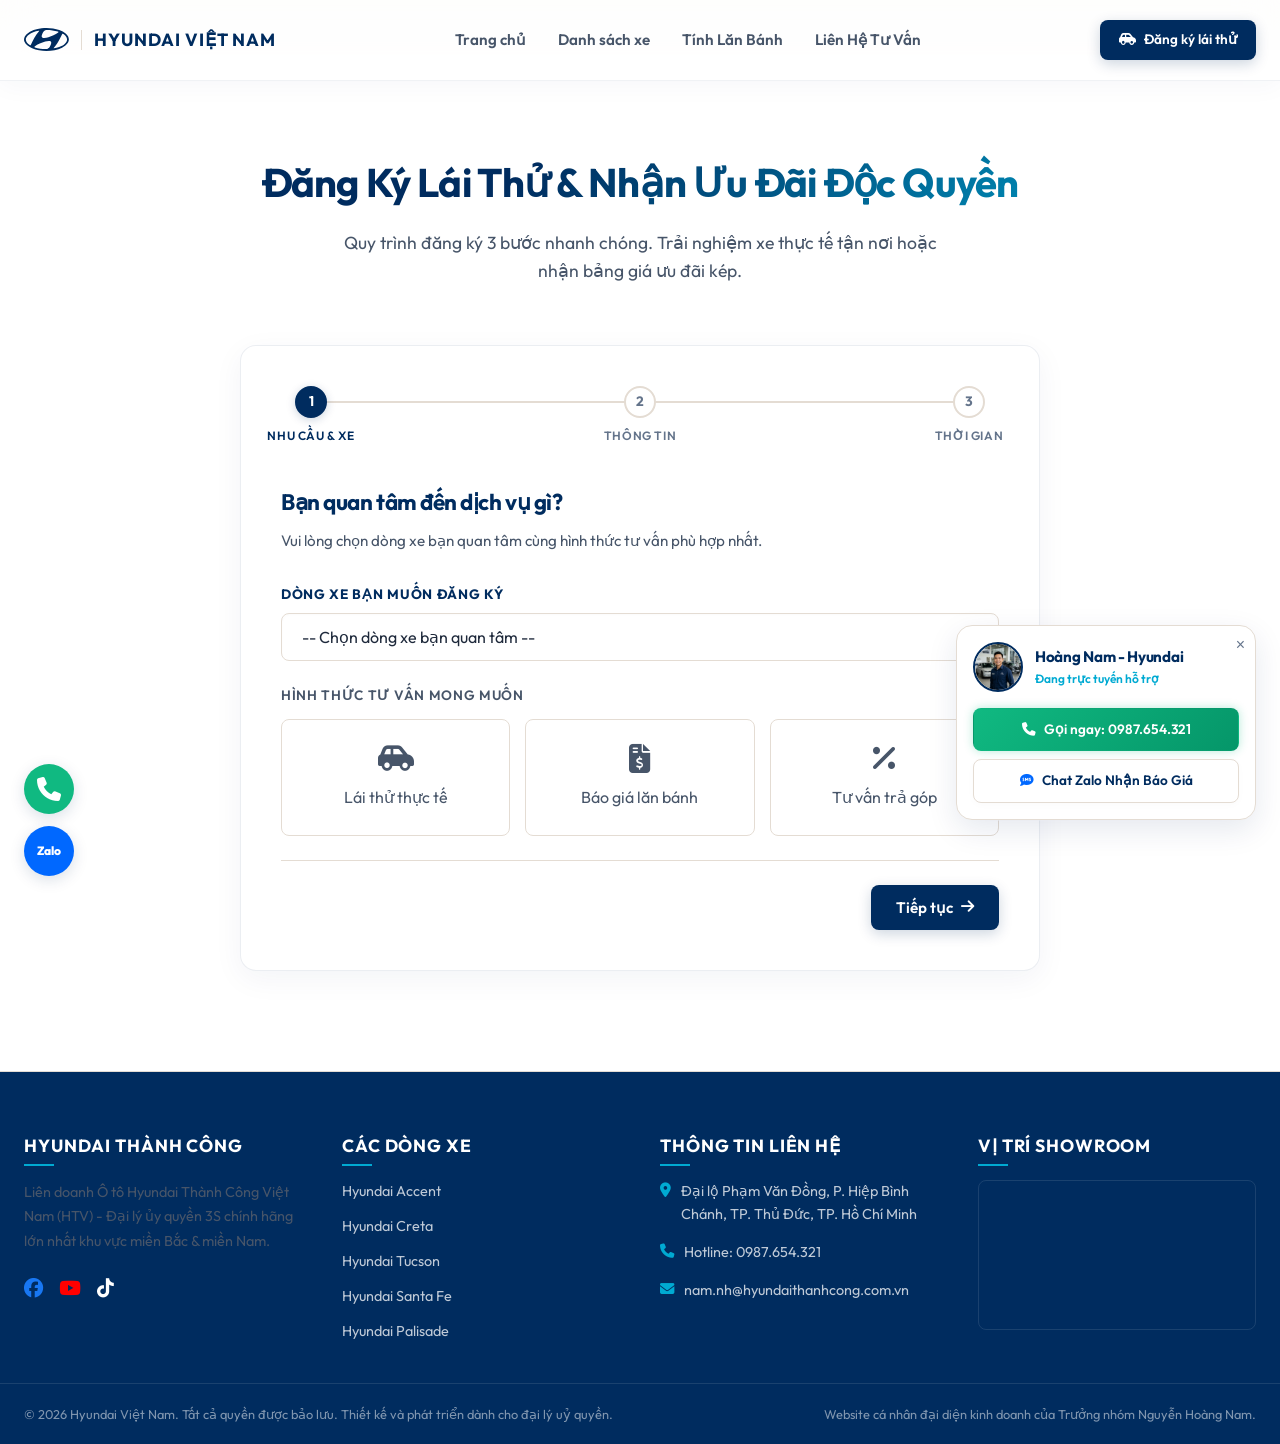
==== booking.html @ 2da75832 "Initial commit of Hyundai Sales website multi-page version" ====
<!DOCTYPE html>
<html lang="vi">
<head>
  <meta charset="UTF-8">
  <meta name="viewport" content="width=device-width, initial-scale=1.0">
  
  <!-- SEO Best Practices -->
  <title>Đăng Ký Lái Thử & Nhận Ưu Đãi Độc Quyền Hyundai 2026</title>
  <meta name="description" content="Đăng ký lái thử các dòng xe Hyundai tận nhà miễn phí. Nhận ngay voucher VIP giảm giá trực tiếp từ Trưởng nhóm kinh doanh.">
  <meta name="keywords" content="đăng ký lái thử hyundai, lái thửaccent, lái thử tucson, khuyến mãi mua xe hyundai">
  
  <!-- Open Graph / Facebook -->
  <meta property="og:type" content="website">
  <meta property="og:title" content="Đăng Ký Lái Thử & Nhận Ưu Đãi Độc Quyền Hyundai">
  <meta property="og:description" content="Quy trình đặt lịch lái thử nhanh chóng 3 bước và nhận voucher VIP.">
  <meta property="og:image" content="https://hyundai-api.thanhcong.vn/storage/uploads/seo/CUSTIN.jpg">
  
  <!-- Favicon -->
  <link rel="icon" type="image/svg+xml" href="images/favicon.svg">

  <!-- Icons & Fonts -->
  <link rel="stylesheet" href="https://cdnjs.cloudflare.com/ajax/libs/font-awesome/6.4.0/css/all.min.css">
  <link rel="stylesheet" href="css/style.css">
</head>
<body>

  <!-- -----------------------------------------------------------
       HEADER & NAVIGATION
  ------------------------------------------------------------ -->
  <header class="main-header" id="main-header">
    <div class="container header-container">
      <a href="index.html" class="logo-wrap" aria-label="Hyundai Home">
        <svg viewBox="0 0 253 129" width="45" height="23" fill="currentColor">
          <g transform="matrix(2.69 0 0 2.69 126.2 64.31)">
            <path fill-rule="evenodd" transform="translate(-46.89, -23.89)" d="m 56.707 29.416 c 0.714 3.69 -1.22 6.755 -2.827 9.73 c -1.785 2.768 -4.731 5.147 -8.272 4.791 c -7.946 -0.119 -15.712 -1.339 -22.914 -3.512 c -0.327 -0.089 -0.654 -0.298 -0.833 -0.595 c -0.149 -0.417 0.06 -0.804 0.357 -1.071 c 6.577 -5.327 14.403 -7.796 22.14 -10.386 c 2.886 -0.833 5.952 -1.726 9.195 -1.309 c 1.338 0.179 2.677 1.102 3.154 2.352 z M 83.816 13.645 c 3.69 3.035 7.023 7.172 5.892 12.171 c -1.845 7.38 -9.879 11.308 -16.277 13.807 c -3.482 1.161 -6.993 2.352 -10.802 2.709 c -0.238 -0.03 -0.625 0.029 -0.685 -0.328 l 0.089 -0.416 c 5.416 -6.101 9.522 -12.944 13.124 -19.878 c 1.666 -3.125 3.214 -6.338 4.642 -9.493 c 0.208 -0.238 0.417 -0.357 0.655 -0.446 c 1.338 0.118 2.291 1.16 3.362 1.874 z M 31.888 5.789 L 31.769 6.235 C 23.943 15.132 18.795 25.458 13.915 35.724 C 12.963 36.617 12.04 35.426 11.177 35.039 C 6.832 32.183 2.904 27.57 4.035 22.095 C 5.85 14.954 13.2 11.145 19.331 8.557 c 3.63 -1.369 7.41 -2.47 11.397 -3.095 c 0.417 -0.001 0.952 -0.06 1.16 0.327 z m 38.835 1.428 c 0.446 0.238 0.982 0.327 1.25 0.773 c 0.238 0.506 -0.238 0.833 -0.506 1.161 c -6.16 4.82 -13.212 7.499 -20.414 9.85 c -3.661 0.893 -7.351 2.5 -11.427 1.607 c -0.953 -0.238 -1.815 -0.863 -2.351 -1.786 c -1.012 -2.797 0.357 -5.713 1.547 -8.153 c 1.577 -3.065 4.375 -6.666 8.243 -6.725 c 8.332 -0.06 16.188 1.19 23.658 3.273 z M 81.019 7.455 C 87.328 10.907 94.47 16.977 93.726 25.071 C 92.863 32.57 85.87 37.807 79.621 40.962 C 61.379 49.681 35.758 49.948 16.921 42.331 C 10.552 39.683 3.41 35.13 0.731 28.285 C -1.322 22.661 1.177 16.799 5.374 12.901 C 14.152 4.926 25.341 2.189 36.858 0.611 c 12.499 -1.518 25.651 -0.179 36.84 3.66 c 2.5 0.923 4.97 1.935 7.321 3.184 z"/>
          </g>
        </svg>
        <div class="logo-divider"></div>
        <span class="logo-text">Hyundai Việt Nam</span>
      </a>

      <nav class="nav-menu" id="nav-menu">
        <li><a href="index.html" class="nav-link">Trang chủ</a></li>
        <li><a href="fleet.html" class="nav-link">Danh sách xe</a></li>
        <li><a href="calculator.html" class="nav-link">Tính Lăn Bánh</a></li>
        <li><a href="contact.html" class="nav-link">Liên Hệ Tư Vấn</a></li>
      </nav>

      <div class="header-cta">
        <a href="booking.html" class="btn btn-primary">
          <i class="fa-solid fa-car-side"></i> Đăng ký lái thử
        </a>
      </div>

      <button class="menu-toggle" id="mobile-menu-toggle" aria-label="Mở menu">
        <span></span>
        <span></span>
        <span></span>
      </button>
    </div>
  </header>

  <!-- -----------------------------------------------------------
       INTERACTIVE BOOKING WIZARD (FORM ĐĂNG KÝ)
  ------------------------------------------------------------ -->
  <section class="booking-section section" id="booking-section" style="margin-top: 50px;">
    <div class="container">
      <div class="section-header">
        <h2>Đăng Ký Lái Thử & Nhận Ưu Đãi Độc Quyền</h2>
        <p>Quy trình đăng ký 3 bước nhanh chóng. Trải nghiệm xe thực tế tận nơi hoặc nhận bảng giá ưu đãi kép.</p>
      </div>

      <div class="wizard-container glass-panel">
        <!-- Progress Steps -->
        <div class="wizard-progress">
          <div class="wizard-progress-bar">
            <div class="wizard-progress-line" id="wizard-progress-line"></div>
          </div>
          <div class="wizard-indicator-step active">
            <div class="step-num">1</div>
            <div class="step-label">Nhu cầu & Xe</div>
          </div>
          <div class="wizard-indicator-step">
            <div class="step-num">2</div>
            <div class="step-label">Thông tin</div>
          </div>
          <div class="wizard-indicator-step">
            <div class="step-num">3</div>
            <div class="step-label">Thời gian</div>
          </div>
        </div>

        <form id="booking-wizard-form" novalidate>
          <!-- Step 1: Car & Service interest -->
          <div class="wizard-step-panel active" id="wizard-step-1">
            <h3>Bạn quan tâm đến dịch vụ gì?</h3>
            <p>Vui lòng chọn dòng xe bạn quan tâm cùng hình thức tư vấn phù hợp nhất.</p>
            
            <div class="form-group" style="margin-bottom: 24px;">
              <label for="wizard-car-select">Dòng xe bạn muốn đăng ký</label>
              <select class="form-select" id="wizard-car-select" required>
                <!-- Populated dynamically -->
              </select>
            </div>

            <label style="font-size: 0.85rem; font-weight: 600; color: var(--text-secondary); text-transform: uppercase; letter-spacing: 0.05em; display: block; margin-bottom: 12px;">
              Hình thức tư vấn mong muốn
            </label>
            <div class="wizard-services-grid">
              <div class="wizard-service-card">
                <input type="radio" name="wizard-service" id="srv-test" value="test-drive" required>
                <label class="wizard-service-label" for="srv-test">
                  <i class="fa-solid fa-car-side"></i>
                  <span>Lái thử thực tế</span>
                </label>
              </div>
              <div class="wizard-service-card">
                <input type="radio" name="wizard-service" id="srv-quote" value="quote">
                <label class="wizard-service-label" for="srv-quote">
                  <i class="fa-solid fa-file-invoice-dollar"></i>
                  <span>Báo giá lăn bánh</span>
                </label>
              </div>
              <div class="wizard-service-card">
                <input type="radio" name="wizard-service" id="srv-loan" value="installment">
                <label class="wizard-service-label" for="srv-loan">
                  <i class="fa-solid fa-percent"></i>
                  <span>Tư vấn trả góp</span>
                </label>
              </div>
            </div>

            <div class="wizard-actions">
              <button type="button" class="btn btn-primary btn-wizard-next">Tiếp tục <i class="fas fa-arrow-right"></i></button>
            </div>
          </div>

          <!-- Step 2: Customer details -->
          <div class="wizard-step-panel" id="wizard-step-2">
            <h3>Thông tin liên hệ của bạn</h3>
            <p>Tư vấn viên sẽ liên hệ lại trực tiếp qua thông tin này để hỗ trợ sớm nhất.</p>

            <div class="wizard-step-grid">
              <div class="form-group">
                <label for="wizard-name">Họ và tên khách hàng *</label>
                <input type="text" class="form-input" id="wizard-name" placeholder="Ví dụ: Nguyễn Văn A" required>
              </div>
              <div class="form-group">
                <label for="wizard-phone">Số điện thoại di động *</label>
                <input type="tel" class="form-input" id="wizard-phone" placeholder="Ví dụ: 0987654321" required>
              </div>
              <div class="form-group form-group-full">
                <label for="wizard-city">Khu vực bạn sinh sống</label>
                <select class="form-select" id="wizard-city" required>
                  <option value="" disabled selected>-- Chọn khu vực của bạn --</option>
                  <option value="Hà Nội">Hà Nội</option>
                  <option value="TP. Hồ Chí Minh">TP. Hồ Chí Minh</option>
                  <option value="Hải Phòng">Hải Phòng</option>
                  <option value="Đà Nẵng">Đà Nẵng</option>
                  <option value="Cần Thơ">Cần Thơ</option>
                  <option value="Tỉnh thành khác">Tỉnh thành khác</option>
                </select>
              </div>
            </div>

            <div class="wizard-actions">
              <button type="button" class="btn btn-secondary btn-wizard-prev"><i class="fas fa-arrow-left"></i> Quay lại</button>
              <button type="button" class="btn btn-primary btn-wizard-next">Tiếp tục <i class="fas fa-arrow-right"></i></button>
            </div>
          </div>

          <!-- Step 3: Schedule & details -->
          <div class="wizard-step-panel" id="wizard-step-3">
            <h3>Lịch hẹn & Yêu cầu đặc biệt</h3>
            <p>Chọn ngày giờ và bổ sung yêu cầu hỗ trợ khác để chúng tôi phục vụ tốt nhất.</p>

            <div class="wizard-step-grid">
              <div class="form-group">
                <label for="wizard-date">Ngày dự kiến hẹn lịch</label>
                <input type="date" class="form-input" id="wizard-date">
              </div>
              <div class="form-group">
                <label for="wizard-note">Yêu cầu hỗ trợ thêm</label>
                <input type="text" class="form-input" id="wizard-note" placeholder="Ví dụ: Lái thử tại nhà, Tư vấn gói vay 85%...">
              </div>
            </div>

            <div class="wizard-actions">
              <button type="button" class="btn btn-secondary btn-wizard-prev"><i class="fas fa-arrow-left"></i> Quay lại</button>
              <button type="submit" class="btn btn-primary">Gửi đăng ký <i class="fa-regular fa-paper-plane"></i></button>
            </div>
          </div>
        </form>
      </div>
    </div>
  </section>

  <!-- Success Voucher Modal -->
  <div class="success-modal" id="success-modal">
    <div class="success-box glass-panel">
      <div class="success-icon-wrap">
        <i class="fa-solid fa-check"></i>
      </div>
      <h2>Đăng ký thành công!</h2>
      <p>Yêu cầu đã được hệ thống ghi nhận. Chuyên viên kinh doanh sẽ liên hệ hỗ trợ bạn trong vòng 5 phút.</p>
      
      <!-- Interactive Voucher Card -->
      <div class="voucher-ticket">
        <div class="voucher-header">Voucher Đặc Quyền VIP</div>
        <div class="voucher-title">Ưu Đãi Đặc Biệt Cho Dòng Xe <span id="voucher-car-name" style="color: var(--hyundai-cyan);">Accent</span></div>
        <div class="voucher-code-wrap" id="voucher-code">HYUNDAI-VIP</div>
      </div>

      <button class="btn btn-primary" id="success-modal-close" style="width: 100%;">
        <i class="fa-solid fa-circle-check"></i> Hoàn tất và Đóng
      </button>
    </div>
  </div>

  <!-- -----------------------------------------------------------
       STICKY / FLOATING CONSULTANT CARD & MOB CTAs
  ------------------------------------------------------------ -->
  <!-- Minimizable floating consultant profile -->
  <div class="advisor-floating-card glass-panel" id="advisor-floating-card">
    <button class="close-floating-card" id="close-floating-card" title="Thu nhỏ">&times;</button>
    <div class="advisor-float-header">
      <img src="images/advisor.png" alt="Tư Vấn Hyundai">
      <div class="advisor-float-meta">
        <h4>Hoàng Nam - Hyundai</h4>
        <p>Đang trực tuyến hỗ trợ</p>
      </div>
    </div>
    <div class="advisor-float-cta">
      <a href="tel:0987654321" class="btn btn-primary" style="background: linear-gradient(135deg, #10b981, #059669); box-shadow: 0 0 10px rgba(16,185,129,0.3);">
        <i class="fa-solid fa-phone"></i> Gọi ngay: 0987.654.321
      </a>
      <a href="https://zalo.me/0987654321" target="_blank" class="btn btn-secondary">
        <i class="fa-solid fa-comment-sms" style="color: #0068ff;"></i> Chat Zalo Nhận Báo Giá
      </a>
    </div>
  </div>

  <!-- Global Action Buttons (Calling & Zalo) -->
  <div class="float-actions">
    <a href="tel:0987654321" class="float-btn call" title="Gọi hotline" aria-label="Gọi điện thoại"><i class="fa-solid fa-phone"></i></a>
    <a href="https://zalo.me/0987654321" target="_blank" class="float-btn zalo" title="Chat Zalo" aria-label="Chat Zalo"><span>Zalo</span></a>
  </div>

  <!-- -----------------------------------------------------------
       FOOTER
  ------------------------------------------------------------ -->
  <footer class="main-footer">
    <div class="container footer-grid">
      <!-- About col -->
      <div class="footer-col">
        <h3>Hyundai Thành Công</h3>
        <p style="color: var(--text-secondary); font-size: 0.9rem; margin-bottom: 20px; line-height: 1.7;">
          Liên doanh Ô tô Hyundai Thành Công Việt Nam (HTV) - Đại lý ủy quyền 3S chính hãng lớn nhất khu vực miền Bắc & miền Nam.
        </p>
        <div style="font-size: 1.2rem; display: flex; gap: 16px;">
          <a href="#" aria-label="Facebook"><i class="fab fa-facebook" style="color: #1877f2;"></i></a>
          <a href="#" aria-label="Youtube"><i class="fab fa-youtube" style="color: #ff0000;"></i></a>
          <a href="#" aria-label="TikTok"><i class="fab fa-tiktok" style="color: #ffffff;"></i></a>
        </div>
      </div>

      <!-- Links col -->
      <div class="footer-col">
        <h3>Các dòng xe</h3>
        <ul class="footer-links">
          <li><a href="index.html#showroom">Hyundai Accent</a></li>
          <li><a href="index.html#showroom">Hyundai Creta</a></li>
          <li><a href="index.html#showroom">Hyundai Tucson</a></li>
          <li><a href="index.html#showroom">Hyundai Santa Fe</a></li>
          <li><a href="index.html#showroom">Hyundai Palisade</a></li>
        </ul>
      </div>

      <!-- Contact Info col -->
      <div class="footer-col">
        <h3>Thông tin liên hệ</h3>
        <div class="footer-contact-info">
          <p><i class="fa-solid fa-location-dot"></i> <span>Đại lộ Phạm Văn Đồng, P. Hiệp Bình Chánh, TP. Thủ Đức, TP. Hồ Chí Minh</span></p>
          <p><i class="fa-solid fa-phone"></i> <span>Hotline: 0987.654.321</span></p>
          <p><i class="fa-solid fa-envelope"></i> <span>nam.nh@hyundaithanhcong.com.vn</span></p>
        </div>
      </div>

      <!-- Live Showroom Location Map col -->
      <div class="footer-col">
        <h3>Vị trí showroom</h3>
        <div class="footer-map-wrap">
          <iframe 
            src="https://www.google.com/maps/embed?pb=!1m18!1m12!1m3!1d3918.9669528779696!2d106.7188737!3d10.8138245!2m3!1f0!2f0!3f0!3m2!1i1024!2i768!4f13.1!3m3!1m2!1s0x0%3A0x0!2zMTDCsDQ4JzQ5LjgiTiAxMDbCsDQzJzA3LjkiRQ!5e0!3m2!1svi!2svn!4v1700000000000!5m2!1svi!2svn" 
            width="100%" 
            height="100%" 
            style="border:0; filter: grayscale(1) invert(0.9) contrast(1.2);" 
            allowfullscreen="" 
            loading="lazy" 
            referrerpolicy="no-referrer-when-downgrade">
          </iframe>
        </div>
      </div>
    </div>

    <div class="container footer-bottom">
      <p>&copy; 2026 Hyundai Việt Nam. Tất cả quyền được bảo lưu. Thiết kế và phát triển dành cho đại lý uỷ quyền.</p>
      <p>Website cá nhân đại diện kinh doanh của Trưởng nhóm Nguyễn Hoàng Nam.</p>
    </div>
  </footer>

  <!-- -----------------------------------------------------------
       JAVASCRIPT MODULE ENTRY
  ------------------------------------------------------------ -->
  <script type="module" src="js/main.js"></script>
</body>
</html>
---- css/style.css ----
/* 
  Hyundai Sales Consultant - Brand Guidelines Compliant Design System
  Language: Vanilla CSS3
  Guidelines: Bright & Sleek, Hyundai Blue (#002c5f) & Hyundai Sand (#e4dcd3)
*/

@import url('https://fonts.googleapis.com/css2?family=Outfit:wght@300;400;500;600;700;800&display=swap');

:root {
  /* Official Brand Colors (Hyundai Graphic Manual Page 254) */
  --hyundai-navy: #002c5f;          /* Hyundai Blue (PMS 654 C) */
  --hyundai-cyan: #00aad2;          /* Progressive Blue / Active Blue (PMS 312 C) */
  --hyundai-sand: #e4dcd3;          /* Hyundai Sand (PMS Warm Gray 1 C) */
  --hyundai-light-sand: #f6f3f2;    /* Hyundai Light Sand (Warm Gray 1 C 30%) */
  
  /* UI Layout Colors - Light Theme (Bright & Sleek) */
  --body-bg: var(--hyundai-light-sand);
  --panel-bg: #ffffff;
  
  --glass-bg: rgba(255, 255, 255, 0.75);
  --glass-border: rgba(0, 44, 95, 0.08);
  --glass-bg-hover: rgba(255, 255, 255, 0.9);
  --glass-border-hover: rgba(0, 44, 95, 0.16);
  
  --text-primary: #1e293b;          /* Dark slate for high contrast readability */
  --text-secondary: #475569;        /* Medium slate */
  --text-muted: #64748b;            /* Soft slate */
  
  --accent-green: #10b981;          /* Support positive actions */
  --accent-red: #d32f2f;            /* Support negative actions (Active Red equivalent) */

  /* Typography */
  --font-family: 'Outfit', sans-serif;
  
  /* UI Constants */
  --border-radius-sm: 8px;
  --border-radius-md: 16px;
  --border-radius-lg: 24px;
  --transition-smooth: all 0.4s cubic-bezier(0.16, 1, 0.3, 1);
  --shadow-glow: 0 4px 20px rgba(0, 44, 95, 0.12);
  --shadow-blue-glow: 0 4px 20px rgba(0, 170, 210, 0.15);
}

/* -------------------------------------------------------------
   1. General Reset & Base Styles
------------------------------------------------------------- */
* {
  margin: 0;
  padding: 0;
  box-sizing: border-box;
}

html {
  scroll-behavior: smooth;
  font-size: 16px;
}

body {
  background-color: var(--body-bg);
  color: var(--text-primary);
  font-family: var(--font-family);
  line-height: 1.6;
  overflow-x: hidden;
}

/* Custom Scrollbar */
::-webkit-scrollbar {
  width: 10px;
}
::-webkit-scrollbar-track {
  background: var(--hyundai-light-sand);
}
::-webkit-scrollbar-thumb {
  background: var(--hyundai-navy);
  border-radius: 5px;
  border: 2px solid var(--hyundai-light-sand);
}
::-webkit-scrollbar-thumb:hover {
  background: var(--hyundai-cyan);
}

/* Typography & Layouts */
h1, h2, h3, h4, h5, h6 {
  font-weight: 700;
  letter-spacing: -0.02em;
  color: var(--hyundai-navy); /* Headings should stand out in brand Blue */
}

a {
  color: inherit;
  text-decoration: none;
  transition: var(--transition-smooth);
}

.container {
  width: 100%;
  max-width: 1280px;
  margin: 0 auto;
  padding: 0 24px;
}

.section {
  padding: 100px 0;
  position: relative;
}

.section-header {
  text-align: center;
  margin-bottom: 60px;
}

.section-header h2 {
  font-size: 2.5rem;
  margin-bottom: 15px;
  background: linear-gradient(135deg, var(--hyundai-navy) 40%, var(--hyundai-cyan));
  -webkit-background-clip: text;
  -webkit-text-fill-color: transparent;
}

.section-header p {
  color: var(--text-secondary);
  font-size: 1.1rem;
  max-width: 600px;
  margin: 0 auto;
}

/* Glassmorphism Panel Utility (Light, Bright & Sleek) */
.glass-panel {
  background: var(--glass-bg);
  backdrop-filter: blur(12px);
  -webkit-backdrop-filter: blur(12px);
  border: 1px solid var(--glass-border);
  border-radius: var(--border-radius-md);
  box-shadow: 0 8px 30px rgba(0, 44, 95, 0.05);
  transition: var(--transition-smooth);
}

.glass-panel:hover {
  background: var(--glass-bg-hover);
  border-color: var(--glass-border-hover);
  box-shadow: 0 10px 35px rgba(0, 44, 95, 0.08);
}

/* Buttons */
.btn {
  display: inline-flex;
  align-items: center;
  justify-content: center;
  gap: 8px;
  padding: 12px 24px;
  font-family: var(--font-family);
  font-size: 0.95rem;
  font-weight: 600;
  border-radius: var(--border-radius-sm);
  border: 1px solid transparent;
  cursor: pointer;
  transition: var(--transition-smooth);
}

.btn-primary {
  background: var(--hyundai-navy);
  color: #fff;
  box-shadow: 0 4px 14px rgba(0, 44, 95, 0.2);
}

.btn-primary:hover {
  background: var(--hyundai-cyan);
  transform: translateY(-2px);
  box-shadow: 0 6px 20px rgba(0, 170, 210, 0.3);
}

.btn-secondary {
  background: #ffffff;
  border: 1px solid var(--hyundai-sand);
  color: var(--hyundai-navy);
  box-shadow: 0 2px 8px rgba(0, 0, 0, 0.02);
}

.btn-secondary:hover {
  background: var(--hyundai-light-sand);
  border-color: var(--text-secondary);
  transform: translateY(-2px);
}

.btn-outline-primary {
  background: transparent;
  border: 1px solid var(--hyundai-navy);
  color: var(--hyundai-navy);
}

.btn-outline-primary:hover {
  background: rgba(0, 44, 95, 0.05);
  transform: translateY(-2px);
}

/* -------------------------------------------------------------
   2. Header & Navigation (White and Blue accents)
------------------------------------------------------------- */
.main-header {
  position: fixed;
  top: 0;
  left: 0;
  width: 100%;
  z-index: 100;
  padding: 20px 0;
  transition: var(--transition-smooth);
  background: rgba(255, 255, 255, 0.85);
  backdrop-filter: blur(20px);
  -webkit-backdrop-filter: blur(20px);
  border-bottom: 1px solid rgba(0, 44, 95, 0.06);
  box-shadow: 0 4px 25px rgba(0, 44, 95, 0.04);
}

.main-header.sticky {
  padding: 12px 0;
}

.header-container {
  display: flex;
  justify-content: space-between;
  align-items: center;
}

.logo-wrap {
  display: flex;
  align-items: center;
  gap: 12px;
  color: var(--hyundai-navy);
}

.logo-divider {
  width: 1px;
  height: 20px;
  background: var(--hyundai-sand);
}

.logo-text {
  font-size: 1.1rem;
  font-weight: 700;
  letter-spacing: 0.05em;
  text-transform: uppercase;
}

.nav-menu {
  display: flex;
  align-items: center;
  list-style: none;
  gap: 32px;
}

.nav-link {
  font-size: 0.95rem;
  font-weight: 600;
  color: var(--text-secondary);
  position: relative;
  padding: 6px 0;
}

.nav-link:hover, .nav-link.active {
  color: var(--hyundai-navy);
}

.nav-link::after {
  content: '';
  position: absolute;
  bottom: 0;
  left: 0;
  width: 0;
  height: 2.5px;
  background-color: var(--hyundai-navy);
  transition: var(--transition-smooth);
}

.nav-link:hover::after, .nav-link.active::after {
  width: 100%;
}

.header-cta .btn {
  padding: 8px 18px;
  font-size: 0.85rem;
}

/* Mobile Toggle */
.menu-toggle {
  display: none;
  flex-direction: column;
  justify-content: space-between;
  width: 24px;
  height: 18px;
  background: transparent;
  border: none;
  cursor: pointer;
  z-index: 101;
}

.menu-toggle span {
  width: 100%;
  height: 2.5px;
  background-color: var(--hyundai-navy);
  transition: var(--transition-smooth);
}

/* -------------------------------------------------------------
   3. Interactive Particle Canvas Background (Light)
------------------------------------------------------------- */
#particles-canvas {
  position: absolute;
  top: 0;
  left: 0;
  width: 100%;
  height: 100%;
  z-index: 0;
  pointer-events: auto;
}

/* -------------------------------------------------------------
   4. Showroom Section (Light sand & clean white)
------------------------------------------------------------- */
/* -------------------------------------------------------------
   Hero Carousel Slider Section
------------------------------------------------------------- */
.hero-carousel-section {
  position: relative;
  width: 100%;
  height: 70vh;
  min-height: 480px;
  max-height: 750px;
  margin-top: 80px;
  overflow: hidden;
  background: var(--hyundai-light-sand);
  border-bottom: 1px solid rgba(0, 44, 95, 0.05);
}

.hero-slider {
  display: flex;
  width: 400%; /* 4 slides */
  height: 100%;
  transition: transform 0.8s cubic-bezier(0.77, 0, 0.175, 1);
}

.hero-slide {
  width: 25%;
  flex-shrink: 0;
  height: 100%;
  background-size: cover;
  background-position: center;
  background-repeat: no-repeat;
  position: relative;
}

@media (max-width: 991px) {
  .hero-carousel-section {
    height: 50vh;
    min-height: 350px;
    margin-top: 65px;
  }
}

@media (max-width: 575px) {
  .hero-carousel-section {
    height: 35vh;
    min-height: 220px;
  }
}

.slide-grid {
  display: grid;
  grid-template-columns: 1fr;
  gap: 40px;
  align-items: center;
  position: relative;
  z-index: 2;
}

@media (min-width: 992px) {
  .slide-grid {
    grid-template-columns: 1.1fr 0.9fr;
  }
}

.slide-content {
  opacity: 0;
  transform: translateY(30px);
  transition: opacity 0.8s ease 0.3s, transform 0.8s ease 0.3s;
}

.hero-slide.active .slide-content {
  opacity: 1;
  transform: translateY(0);
}

.slide-badge {
  display: inline-block;
  padding: 6px 14px;
  background: rgba(0, 170, 210, 0.1);
  color: var(--hyundai-cyan);
  font-size: 0.8rem;
  font-weight: 700;
  border-radius: 20px;
  text-transform: uppercase;
  margin-bottom: 16px;
  letter-spacing: 0.05em;
}

.slide-title {
  font-size: 2.3rem;
  font-weight: 800;
  color: var(--hyundai-navy);
  line-height: 1.2;
  margin-bottom: 8px;
}

@media (min-width: 768px) {
  .slide-title {
    font-size: 3.2rem;
  }
}

.slide-tagline {
  font-size: 1.25rem;
  color: var(--text-secondary);
  font-style: italic;
  margin-bottom: 15px;
}

.slide-price {
  font-size: 1.1rem;
  color: var(--text-muted);
  margin-bottom: 24px;
}

.slide-price strong {
  font-size: 1.6rem;
  color: var(--hyundai-navy);
}

.slide-features {
  display: flex;
  flex-direction: column;
  gap: 12px;
  margin-bottom: 30px;
}

.slide-feat {
  display: flex;
  align-items: center;
  gap: 12px;
  font-weight: 500;
  color: var(--text-primary);
}

.slide-feat i {
  color: var(--hyundai-cyan);
  font-size: 1.1rem;
  width: 20px;
}

.slide-actions {
  display: flex;
  gap: 16px;
}

.slide-visual {
  position: relative;
  display: flex;
  justify-content: center;
  align-items: center;
  opacity: 0;
  transform: scale(0.9) translateX(30px);
  transition: opacity 0.8s ease 0.5s, transform 0.8s ease 0.5s;
}

.hero-slide.active .slide-visual {
  opacity: 1;
  transform: scale(1) translateX(0);
}

.slide-glow {
  position: absolute;
  width: 100%;
  height: 100%;
  background: radial-gradient(circle, var(--slide-glow, rgba(0, 44, 95, 0.05)) 0%, transparent 65%);
  z-index: 0;
  pointer-events: none;
}

.slide-car-img {
  max-width: 100%;
  height: auto;
  position: relative;
  z-index: 1;
  filter: drop-shadow(0 20px 35px rgba(0, 44, 95, 0.15));
  animation: float 6s ease-in-out infinite;
}

@keyframes float {
  0% { transform: translateY(0px); }
  50% { transform: translateY(-10px); }
  100% { transform: translateY(0px); }
}

/* Arrows controls */
.carousel-arrow {
  position: absolute;
  top: 50%;
  transform: translateY(-50%);
  width: 48px;
  height: 48px;
  border-radius: 50%;
  background: var(--glass-bg);
  border: 1px solid var(--glass-border);
  color: var(--hyundai-navy);
  font-size: 1.1rem;
  cursor: pointer;
  z-index: 10;
  display: flex;
  align-items: center;
  justify-content: center;
  transition: var(--transition-smooth);
}

.carousel-arrow:hover {
  background: var(--hyundai-navy);
  color: #fff;
  border-color: var(--hyundai-navy);
  box-shadow: 0 4px 15px rgba(0, 44, 95, 0.2);
}

.prev-arrow {
  left: 20px;
}

.next-arrow {
  right: 20px;
}

/* Dots pagination */
.carousel-dots {
  position: absolute;
  bottom: 24px;
  left: 50%;
  transform: translateX(-50%);
  display: flex;
  gap: 8px;
  z-index: 10;
}

.carousel-dot {
  width: 20px;
  height: 4px;
  border-radius: 2px;
  background: var(--hyundai-sand);
  border: none;
  cursor: pointer;
  transition: var(--transition-smooth);
}

.carousel-dot.active {
  background: var(--hyundai-navy);
  width: 36px;
}

/* Showroom Section */
.showroom-section {
  padding: 80px 0;
  overflow: hidden;
  background: radial-gradient(circle at center bottom, rgba(228, 220, 211, 0.4), var(--hyundai-light-sand));
}

.showroom-container {
  display: grid;
  grid-template-columns: 1fr;
  gap: 40px;
  position: relative;
  z-index: 1;
}

/* Showroom Navigation Menu */
.showroom-nav {
  display: flex;
  flex-wrap: wrap;
  justify-content: center;
  gap: 12px;
  margin-bottom: 20px;
}

.showroom-car-btn {
  background: #ffffff;
  border: 1px solid var(--hyundai-sand);
  color: var(--text-secondary);
  padding: 10px 20px;
  border-radius: var(--border-radius-sm);
  font-family: var(--font-family);
  font-weight: 600;
  cursor: pointer;
  transition: var(--transition-smooth);
  box-shadow: 0 2px 5px rgba(0, 0, 0, 0.01);
}

.showroom-car-btn:hover {
  background: var(--hyundai-light-sand);
  color: var(--hyundai-navy);
}

.showroom-car-btn.active {
  background: var(--hyundai-navy);
  border-color: var(--hyundai-navy);
  color: #fff;
  box-shadow: 0 4px 15px rgba(0, 44, 95, 0.15);
}

/* Showroom Visual Area */
.showroom-visual {
  position: relative;
  min-height: 420px;
  display: flex;
  align-items: center;
  justify-content: center;
  padding: 40px 0;
  background: #ffffff; /* Clean white backdrop for the car */
}

.showroom-car-display {
  position: relative;
  display: inline-block;
  width: auto;
  max-width: 100%;
  text-align: center;
}

.showroom-bg-glow {
  position: absolute;
  top: 50%;
  left: 50%;
  transform: translate(-50%, -50%);
  width: 80%;
  height: 60%;
  background: radial-gradient(circle, rgba(0, 44, 95, 0.03) 0%, transparent 70%);
  z-index: 0;
  pointer-events: none;
}

#showroom-car-img {
  display: block;
  width: 100%;
  max-width: 760px;
  height: auto;
  position: relative;
  z-index: 1;
  transition: filter 0.5s ease, transform 0.5s cubic-bezier(0.16, 1, 0.3, 1), opacity 0.3s ease;
  filter: drop-shadow(0 20px 30px rgba(0, 44, 95, 0.12));
}

/* Hotspots Styling */
.showroom-hotspots {
  position: absolute;
  top: 0;
  left: 0;
  width: 100%;
  height: 100%;
  z-index: 2;
  pointer-events: none;
  transition: opacity 0.3s ease;
}

.hotspot {
  position: absolute;
  pointer-events: auto;
  transform: translate(-50%, -50%);
}

.hotspot-dot {
  width: 16px;
  height: 16px;
  background-color: var(--hyundai-navy);
  border-radius: 50%;
  cursor: pointer;
  position: relative;
  box-shadow: 0 0 10px rgba(0, 44, 95, 0.4);
  transition: transform 0.2s ease;
}

.hotspot-dot:hover {
  transform: scale(1.3);
  background-color: var(--hyundai-cyan);
}

.hotspot-dot::after {
  content: '';
  position: absolute;
  width: 100%;
  height: 100%;
  top: 0;
  left: 0;
  border: 2px solid var(--hyundai-navy);
  border-radius: 50%;
  animation: pulse 2s infinite ease-out;
  pointer-events: none;
}

@keyframes pulse {
  0% {
    transform: scale(1);
    opacity: 1;
  }
  100% {
    transform: scale(3.5);
    opacity: 0;
  }
}

.hotspot-tooltip {
  position: absolute;
  bottom: 28px;
  left: 50%;
  transform: translateX(-50%) scale(0.9) translateY(10px);
  width: 250px;
  padding: 16px;
  background: rgba(0, 44, 95, 0.95); /* High-contrast navy tooltip background */
  backdrop-filter: blur(10px);
  border: 1px solid rgba(255, 255, 255, 0.1);
  border-radius: var(--border-radius-sm);
  color: #fff;
  opacity: 0;
  pointer-events: none;
  box-shadow: 0 10px 25px rgba(0, 44, 95, 0.2);
  transition: all 0.3s cubic-bezier(0.16, 1, 0.3, 1);
  z-index: 10;
  text-align: left;
}

.hotspot:hover .hotspot-tooltip {
  opacity: 1;
  transform: translateX(-50%) scale(1) translateY(0);
  pointer-events: auto;
}

.hotspot-tooltip h4 {
  font-size: 0.95rem;
  margin-bottom: 6px;
  color: var(--hyundai-cyan);
  font-weight: 700;
}

.hotspot-tooltip p {
  font-size: 0.8rem;
  color: #e2e8f0;
  line-height: 1.4;
}

.hotspot-tooltip::after {
  content: '';
  position: absolute;
  top: 100%;
  left: 50%;
  transform: translateX(-50%);
  border-width: 6px;
  border-style: solid;
  border-color: rgba(0, 44, 95, 0.95) transparent transparent transparent;
}

/* Showroom Controls */
.showroom-info {
  display: grid;
  grid-template-columns: 1fr;
  gap: 30px;
}

@media (min-width: 992px) {
  .showroom-container {
    grid-template-columns: 1fr;
  }
  .showroom-info {
    grid-template-columns: 1fr 1fr;
  }
}

.showroom-description {
  display: flex;
  flex-direction: column;
  justify-content: center;
}

.car-name-wrap h1 {
  font-size: 3rem;
  font-weight: 800;
  color: var(--hyundai-navy);
  margin-bottom: 5px;
}

.car-tagline {
  font-size: 1.25rem;
  color: var(--hyundai-cyan);
  font-style: italic;
  font-weight: 500;
  margin-bottom: 20px;
}

.car-price-tag {
  display: flex;
  align-items: center;
  gap: 15px;
  margin-bottom: 25px;
}

.car-price-tag span {
  font-size: 0.95rem;
  color: var(--text-secondary);
}

.car-price-tag strong {
  font-size: 1.8rem;
  color: var(--hyundai-navy);
  font-weight: 800;
}

/* Color Customizer Swatches */
.color-customizer {
  margin-bottom: 30px;
}

.color-customizer h3 {
  font-size: 1rem;
  text-transform: uppercase;
  color: var(--text-secondary);
  margin-bottom: 12px;
  letter-spacing: 0.05em;
}

.color-options-wrap {
  display: flex;
  align-items: center;
  gap: 15px;
}

.color-dots {
  display: flex;
  gap: 10px;
}

.color-dot {
  width: 32px;
  height: 32px;
  border-radius: 50%;
  border: 1px solid var(--hyundai-sand);
  cursor: pointer;
  transition: var(--transition-smooth);
  position: relative;
  box-shadow: inset 0 2px 4px rgba(0,0,0,0.1);
}

.color-dot.active {
  transform: scale(1.15);
  border-color: var(--hyundai-navy);
  border-width: 2.5px;
  box-shadow: 0 0 10px rgba(0, 44, 95, 0.25);
}

#showroom-color-name {
  font-size: 0.95rem;
  color: var(--text-primary);
  font-weight: 600;
}

/* Showroom Technical Specs Grid */
.showroom-specs {
  display: grid;
  grid-template-columns: repeat(2, 1fr);
  gap: 16px;
}

.spec-box {
  padding: 16px;
  border-radius: var(--border-radius-sm);
  display: flex;
  flex-direction: column;
  background: rgba(0, 44, 95, 0.02);
  border: 1px solid rgba(0, 44, 95, 0.04);
}

.spec-box span {
  font-size: 0.8rem;
  color: var(--text-muted);
  text-transform: uppercase;
  letter-spacing: 0.05em;
  margin-bottom: 4px;
}

.spec-box strong {
  font-size: 1.05rem;
  color: var(--hyundai-navy);
  font-weight: 700;
}

/* -------------------------------------------------------------
   5. Fleet Grid Section
------------------------------------------------------------- */
.fleet-section {
  background: #ffffff;
}

.fleet-grid {
  display: grid;
  grid-template-columns: repeat(auto-fill, minmax(280px, 1fr));
  gap: 30px;
}

.car-card {
  padding: 24px;
  display: flex;
  flex-direction: column;
  height: 100%;
  background: #ffffff;
}

.car-card-image-wrap {
  position: relative;
  width: 100%;
  height: 160px;
  display: flex;
  align-items: center;
  justify-content: center;
  margin-bottom: 20px;
  border-radius: var(--border-radius-sm);
  background: radial-gradient(circle, rgba(0, 44, 95, 0.02) 0%, transparent 80%);
}

.car-card-img {
  width: 100%;
  height: 100%;
  object-fit: contain;
  transition: var(--transition-smooth);
}

.car-card:hover .car-card-img {
  transform: translateY(-8px) scale(1.05);
}

.car-tag {
  position: absolute;
  top: 0;
  left: 0;
  font-size: 0.75rem;
  font-weight: 700;
  text-transform: uppercase;
  padding: 4px 10px;
  border-radius: 4px;
  letter-spacing: 0.05em;
}

.tag-sedan { background: rgba(59, 130, 246, 0.1); color: #2563eb; border: 1px solid rgba(59, 130, 246, 0.2); }
.tag-suv { background: rgba(16, 185, 129, 0.1); color: #059669; border: 1px solid rgba(16, 185, 129, 0.2); }
.tag-mpv { background: rgba(245, 158, 11, 0.1); color: #d97706; border: 1px solid rgba(245, 158, 11, 0.2); }
.tag-ev { background: rgba(6, 182, 212, 0.1); color: #0891b2; border: 1px solid rgba(6, 182, 212, 0.2); }

.car-card-info {
  display: flex;
  flex-direction: column;
  flex-grow: 1;
}

.car-card-info h3 {
  font-size: 1.35rem;
  color: var(--hyundai-navy);
  margin-bottom: 4px;
}

.car-card-tagline {
  font-size: 0.85rem;
  color: var(--text-secondary);
  font-style: italic;
  margin-bottom: 15px;
}

.car-card-price {
  display: flex;
  flex-direction: column;
  margin-bottom: 15px;
  border-top: 1px solid var(--glass-border);
  padding-top: 15px;
}

.car-card-price span {
  font-size: 0.8rem;
  color: var(--text-muted);
}

.car-card-price strong {
  font-size: 1.4rem;
  color: var(--hyundai-navy);
  font-weight: 700;
}

.car-card-features {
  display: flex;
  flex-direction: column;
  gap: 8px;
  margin-bottom: 20px;
  font-size: 0.85rem;
  color: var(--text-secondary);
}

.car-card-features i {
  color: var(--hyundai-cyan);
  margin-right: 4px;
}

.car-card-actions {
  display: grid;
  grid-template-columns: 1fr 1.2fr;
  gap: 10px;
  margin-bottom: 10px;
}

.car-card-actions .btn {
  padding: 8px 10px;
  font-size: 0.85rem;
}

.btn-explore-trigger {
  width: 100%;
  padding: 10px;
  font-size: 0.85rem;
}

/* -------------------------------------------------------------
   6. Compare Drawer and Compare Modal (Bright Glass design)
------------------------------------------------------------- */
.compare-drawer {
  position: fixed;
  bottom: 0;
  left: 50%;
  transform: translate(-50%, 100%);
  width: 90%;
  max-width: 700px;
  z-index: 90;
  padding: 16px 24px;
  border-radius: var(--border-radius-md) var(--border-radius-md) 0 0;
  border-bottom: none;
  background: rgba(255, 255, 255, 0.95);
  border: 1.5px solid var(--hyundai-sand);
  box-shadow: 0 -10px 40px rgba(0, 44, 95, 0.08);
  display: flex;
  align-items: center;
  justify-content: space-between;
  gap: 20px;
  transition: transform 0.4s cubic-bezier(0.16, 1, 0.3, 1);
}

.compare-drawer.active {
  transform: translate(-50%, 0);
}

.compare-drawer-left {
  display: flex;
  align-items: center;
  gap: 20px;
}

.compare-title-badge {
  font-size: 0.85rem;
  font-weight: 700;
  text-transform: uppercase;
  background: var(--hyundai-navy);
  color: #fff;
  padding: 6px 12px;
  border-radius: 20px;
  white-space: nowrap;
}

.compare-drawer-items {
  display: flex;
  gap: 12px;
}

.compare-drawer-item {
  position: relative;
  display: flex;
  align-items: center;
  gap: 8px;
  background: var(--hyundai-light-sand);
  border: 1px solid var(--hyundai-sand);
  padding: 4px 8px;
  border-radius: var(--border-radius-sm);
  font-size: 0.8rem;
  color: var(--hyundai-navy);
  font-weight: 600;
}

.compare-drawer-item img {
  height: 24px;
  object-fit: contain;
}

.remove-item-btn {
  background: transparent;
  border: none;
  color: var(--text-muted);
  font-size: 1.1rem;
  line-height: 1;
  cursor: pointer;
  margin-left: 4px;
}

.remove-item-btn:hover {
  color: var(--accent-red);
}

.compare-drawer-actions {
  display: flex;
  gap: 12px;
}

.compare-drawer-actions .btn {
  padding: 8px 16px;
  font-size: 0.85rem;
}

/* Compare Modal */
.compare-modal {
  position: fixed;
  top: 0;
  left: 0;
  width: 100%;
  height: 100%;
  z-index: 150;
  background: rgba(0, 44, 95, 0.4);
  backdrop-filter: blur(15px);
  -webkit-backdrop-filter: blur(15px);
  display: flex;
  align-items: center;
  justify-content: center;
  opacity: 0;
  pointer-events: none;
  transition: var(--transition-smooth);
}

.compare-modal.active {
  opacity: 1;
  pointer-events: auto;
}

.compare-modal-box {
  width: 95%;
  max-width: 1000px;
  max-height: 90vh;
  overflow-y: auto;
  border-radius: var(--border-radius-lg);
  background: #ffffff;
  border: 1.5px solid var(--hyundai-sand);
  padding: 40px;
  position: relative;
  box-shadow: 0 20px 50px rgba(0, 44, 95, 0.15);
}

.compare-modal-close {
  position: absolute;
  top: 20px;
  right: 20px;
  background: var(--hyundai-light-sand);
  border: 1px solid var(--hyundai-sand);
  color: var(--hyundai-navy);
  font-size: 1.5rem;
  width: 44px;
  height: 44px;
  border-radius: 50%;
  cursor: pointer;
  display: flex;
  align-items: center;
  justify-content: center;
  transition: var(--transition-smooth);
}

.compare-modal-close:hover {
  background: var(--hyundai-sand);
  transform: rotate(90deg);
}

.compare-modal-header {
  margin-bottom: 30px;
}

.compare-modal-header h2 {
  font-size: 2rem;
  color: var(--hyundai-navy);
}

.compare-modal-header p {
  color: var(--text-secondary);
}

/* Flat Grid-based comparison table */
.compare-grid {
  display: grid;
  grid-template-columns: 1fr 1.2fr 1.2fr;
  gap: 1.5px;
  background: var(--hyundai-sand); 
  border-radius: var(--border-radius-md);
  overflow: hidden;
  border: 1.5px solid var(--hyundai-sand);
  box-shadow: 0 4px 20px rgba(0, 44, 95, 0.04);
}

.compare-cell {
  padding: 16px 24px;
  background: #ffffff;
  display: flex;
  align-items: center;
  font-size: 0.95rem;
  color: var(--text-primary);
}

.compare-cell.label-cell {
  background: var(--hyundai-light-sand);
  font-weight: 700;
  color: var(--hyundai-navy);
}

.compare-cell.value-cell {
  justify-content: center;
  text-align: center;
}

.compare-cell.header-cell {
  padding: 24px;
  min-height: 180px;
  flex-direction: column;
  justify-content: center;
  text-align: center;
  border-bottom: 2px solid var(--hyundai-sand);
}

.compare-cell.header-cell.label-cell {
  font-size: 1.1rem;
}

.compare-cell.header-cell img {
  max-width: 150px;
  max-height: 80px;
  object-fit: contain;
  margin-bottom: 12px;
  filter: drop-shadow(0 4px 10px rgba(0,0,0,0.05));
}

.compare-cell.header-cell h3 {
  font-size: 1.2rem;
  color: var(--hyundai-navy);
  margin-bottom: 4px;
}

.compare-cell.header-cell p {
  font-size: 0.8rem;
  color: var(--text-secondary);
}

.compare-cell.bullet-cell {
  align-items: flex-start;
  text-align: left;
  min-height: 140px;
}

.compare-cell.bullet-cell ul {
  padding-left: 20px;
  font-size: 0.85rem;
  color: var(--text-secondary);
}

.compare-cell.bullet-cell li {
  margin-bottom: 6px;
}

/* Spec comparison highlight */
.better-highlight {
  background: rgba(0, 170, 210, 0.04) !important;
  box-shadow: inset 3px 0 0 var(--hyundai-cyan), inset -3px 0 0 var(--hyundai-cyan);
  font-weight: 700;
}

/* -------------------------------------------------------------
   7. Loan & Installment Calculator Section
------------------------------------------------------------- */
.calculator-section {
  background: radial-gradient(circle at left center, rgba(228, 220, 211, 0.3), var(--hyundai-light-sand));
}

.calc-wrap {
  display: grid;
  grid-template-columns: 1fr;
  gap: 40px;
}

@media (min-width: 992px) {
  .calc-wrap {
    grid-template-columns: 1.4fr 1fr;
  }
}

/* Tabs switcher */
.calc-tabs {
  display: flex;
  border-bottom: 2px solid var(--hyundai-sand);
  margin-bottom: 30px;
  gap: 15px;
}

.calc-tab-btn {
  background: transparent;
  border: none;
  color: var(--text-secondary);
  font-size: 1.1rem;
  font-weight: 700;
  padding: 12px 6px;
  cursor: pointer;
  position: relative;
  transition: var(--transition-smooth);
}

.calc-tab-btn:hover {
  color: var(--hyundai-navy);
}

.calc-tab-btn.active {
  color: var(--hyundai-navy);
}

.calc-tab-btn.active::after {
  content: '';
  position: absolute;
  bottom: -2px;
  left: 0;
  width: 100%;
  height: 3px;
  background-color: var(--hyundai-navy);
  border-radius: 3px 3px 0 0;
}

.calc-tab-panel {
  display: none;
}

.calc-tab-panel.active {
  display: block;
  animation: fadeIn 0.4s ease;
}

@keyframes fadeIn {
  from { opacity: 0; transform: translateY(10px); }
  to { opacity: 1; transform: translateY(0); }
}

/* Calculator Form Elements */
.calc-inputs-grid {
  display: grid;
  grid-template-columns: repeat(2, 1fr);
  gap: 20px;
  margin-bottom: 30px;
}

.form-group {
  display: flex;
  flex-direction: column;
  gap: 8px;
}

.form-group-full {
  grid-column: span 2;
}

.form-group label {
  font-size: 0.85rem;
  font-weight: 700;
  color: var(--hyundai-navy);
  text-transform: uppercase;
  letter-spacing: 0.05em;
}

/* Premium Light Form Styling */
.form-select, .form-input {
  background: #ffffff;
  border: 1px solid var(--hyundai-sand);
  color: var(--text-primary);
  padding: 12px 16px;
  border-radius: var(--border-radius-sm);
  font-family: var(--font-family);
  font-size: 1rem;
  width: 100%;
  outline: none;
  transition: var(--transition-smooth);
  box-shadow: inset 0 1px 3px rgba(0,0,0,0.02);
}

.form-select option {
  background: #ffffff;
  color: var(--text-primary);
}

.form-select:focus, .form-input:focus {
  border-color: var(--hyundai-navy);
  box-shadow: 0 0 8px rgba(0, 44, 95, 0.1);
  background: #ffffff;
}

/* Sliders */
.slider-group {
  display: flex;
  flex-direction: column;
  gap: 12px;
  margin-bottom: 24px;
}

.slider-labels {
  display: flex;
  justify-content: space-between;
  align-items: center;
}

.slider-labels label {
  font-size: 0.85rem;
  font-weight: 700;
  color: var(--hyundai-navy);
  text-transform: uppercase;
  letter-spacing: 0.05em;
}

.slider-value {
  font-size: 1.1rem;
  color: var(--hyundai-cyan);
  font-weight: 700;
}

.slider-wrap {
  display: flex;
  align-items: center;
  gap: 15px;
}

.custom-range {
  -webkit-appearance: none;
  width: 100%;
  height: 6px;
  background: var(--hyundai-sand);
  border-radius: 5px;
  outline: none;
}

.custom-range::-webkit-slider-thumb {
  -webkit-appearance: none;
  width: 18px;
  height: 18px;
  border-radius: 50%;
  background: var(--hyundai-navy);
  box-shadow: 0 0 6px rgba(0, 44, 95, 0.3);
  cursor: pointer;
  transition: var(--transition-smooth);
}

.custom-range::-webkit-slider-thumb:hover {
  transform: scale(1.2);
  background: var(--hyundai-cyan);
}

.slider-subval {
  font-size: 0.85rem;
  color: var(--text-muted);
  text-align: right;
  margin-top: -8px;
}

/* Output breakdown layout */
.calc-outputs {
  padding: 30px;
}

.calc-outputs h3 {
  font-size: 1.4rem;
  color: var(--hyundai-navy);
  margin-bottom: 25px;
  border-bottom: 1.5px solid var(--hyundai-sand);
  padding-bottom: 10px;
  display: flex;
  align-items: center;
  gap: 10px;
}

.calc-outputs h3 i {
  color: var(--hyundai-cyan);
}

.cost-rows {
  display: flex;
  flex-direction: column;
  gap: 16px;
  margin-bottom: 25px;
}

.cost-row {
  display: flex;
  justify-content: space-between;
  align-items: center;
  font-size: 0.95rem;
}

.cost-row.total-row {
  border-top: 1.5px solid var(--hyundai-sand);
  padding-top: 20px;
  font-size: 1.1rem;
  font-weight: 700;
}

.cost-row.total-row strong {
  font-size: 1.6rem;
  color: var(--hyundai-navy);
  text-shadow: 0 2px 4px rgba(0, 44, 95, 0.05);
}

.cost-row span {
  color: var(--text-secondary);
}

.cost-row strong {
  color: var(--text-primary);
}

/* Donut Chart (Matches light panel) */
.chart-container {
  display: flex;
  align-items: center;
  justify-content: center;
  gap: 30px;
  margin-top: 30px;
  padding-top: 25px;
  border-top: 1.5px solid var(--hyundai-sand);
}

.donut-chart-wrap {
  position: relative;
  width: 140px;
  height: 140px;
  flex-shrink: 0;
}

.donut-chart {
  width: 100%;
  height: 100%;
  border-radius: 50%;
  transition: background 0.4s ease;
  box-shadow: inset 0 2px 8px rgba(0, 0, 0, 0.1);
}

.donut-chart::after {
  content: '';
  position: absolute;
  inset: 22px; 
  background: #ffffff; /* Matches white panel background */
  border-radius: 50%;
  box-shadow: 0 2px 8px rgba(0, 0, 0, 0.05);
}

.chart-legends {
  display: flex;
  flex-direction: column;
  gap: 10px;
  flex-grow: 1;
}

.chart-legend {
  display: flex;
  flex-direction: column;
  font-size: 0.8rem;
}

.legend-label {
  display: flex;
  align-items: center;
  gap: 6px;
  color: var(--text-secondary);
  font-weight: 600;
}

.legend-color {
  width: 10px;
  height: 10px;
  border-radius: 50%;
  display: inline-block;
}

.legend-color.prep { background-color: var(--hyundai-navy); }
.legend-color.loan { background-color: var(--hyundai-cyan); }
.legend-color.interest { background-color: #cbd5e1; /* Light gray */ }

.legend-val {
  font-size: 0.9rem;
  color: var(--text-primary);
  padding-left: 16px;
  font-weight: 600;
}

/* -------------------------------------------------------------
   8. Multi-step Booking Wizard
------------------------------------------------------------- */
.booking-section {
  background: #ffffff;
}

.wizard-container {
  max-width: 800px;
  margin: 0 auto;
  padding: 40px;
  background: #ffffff;
  border: 1px solid var(--glass-border);
}

/* Progress indicator steps */
.wizard-progress {
  display: flex;
  justify-content: space-between;
  position: relative;
  margin-bottom: 40px;
}

.wizard-progress-bar {
  position: absolute;
  top: 15px;
  left: 5%;
  width: 90%;
  height: 2px;
  background-color: var(--hyundai-sand);
  z-index: 0;
}

.wizard-progress-line {
  position: absolute;
  top: 0;
  left: 0;
  width: 0%;
  height: 100%;
  background-color: var(--hyundai-navy);
  box-shadow: 0 0 10px rgba(0, 44, 95, 0.2);
  transition: var(--transition-smooth);
}

.wizard-indicator-step {
  position: relative;
  z-index: 1;
  display: flex;
  flex-direction: column;
  align-items: center;
  width: 60px;
}

.step-num {
  width: 32px;
  height: 32px;
  border-radius: 50%;
  background-color: #ffffff;
  border: 2px solid var(--hyundai-sand);
  color: var(--text-muted);
  display: flex;
  align-items: center;
  justify-content: center;
  font-size: 0.85rem;
  font-weight: 700;
  transition: var(--transition-smooth);
}

.wizard-indicator-step.active .step-num {
  background-color: var(--hyundai-navy);
  border-color: var(--hyundai-navy);
  color: #fff;
  box-shadow: 0 2px 10px rgba(0, 44, 95, 0.2);
}

.step-label {
  margin-top: 8px;
  font-size: 0.75rem;
  color: var(--text-muted);
  text-transform: uppercase;
  font-weight: 600;
  letter-spacing: 0.05em;
  text-align: center;
  width: 100px;
}

.wizard-indicator-step.active .step-label {
  color: var(--hyundai-navy);
}

/* Wizard steps panels */
.wizard-step-panel {
  display: none;
}

.wizard-step-panel.active {
  display: block;
  animation: slideIn 0.5s cubic-bezier(0.16, 1, 0.3, 1);
}

.wizard-step-panel h3 {
  font-size: 1.4rem;
  color: var(--hyundai-navy);
  margin-bottom: 8px;
}

.wizard-step-panel p {
  color: var(--text-secondary);
  font-size: 0.95rem;
  margin-bottom: 30px;
}

.wizard-step-grid {
  display: grid;
  grid-template-columns: 1fr;
  gap: 20px;
  margin-bottom: 30px;
}

@media (min-width: 576px) {
  .wizard-step-grid {
    grid-template-columns: repeat(2, 1fr);
  }
}

/* Custom interactive Radio buttons for Service selection */
.wizard-services-grid {
  display: grid;
  grid-template-columns: repeat(3, 1fr);
  gap: 15px;
  margin-bottom: 24px;
}

.wizard-service-card {
  position: relative;
}

.wizard-service-card input[type="radio"] {
  position: absolute;
  opacity: 0;
  width: 0;
  height: 0;
}

.wizard-service-label {
  display: flex;
  flex-direction: column;
  align-items: center;
  justify-content: center;
  gap: 12px;
  padding: 24px;
  border-radius: var(--border-radius-sm);
  background: #ffffff;
  border: 1px solid var(--hyundai-sand);
  color: var(--text-secondary);
  cursor: pointer;
  text-align: center;
  transition: var(--transition-smooth);
}

.wizard-service-label i {
  font-size: 1.8rem;
  transition: var(--transition-smooth);
}

.wizard-service-card input[type="radio"]:checked + .wizard-service-label {
  background: rgba(0, 44, 95, 0.03);
  border-color: var(--hyundai-navy);
  color: var(--hyundai-navy);
  font-weight: 700;
  box-shadow: 0 4px 12px rgba(0, 44, 95, 0.05);
}

.wizard-service-card input[type="radio"]:checked + .wizard-service-label i {
  color: var(--hyundai-navy);
  transform: scale(1.15);
}

.wizard-actions {
  display: flex;
  justify-content: flex-end;
  gap: 16px;
  border-top: 1.5px solid var(--hyundai-sand);
  padding-top: 24px;
}

/* Success Voucher Modal */
.success-modal {
  position: fixed;
  top: 0;
  left: 0;
  width: 100%;
  height: 100%;
  z-index: 200;
  background: rgba(0, 44, 95, 0.4);
  backdrop-filter: blur(20px);
  -webkit-backdrop-filter: blur(20px);
  display: flex;
  align-items: center;
  justify-content: center;
  opacity: 0;
  pointer-events: none;
  transition: var(--transition-smooth);
}

.success-modal.active {
  opacity: 1;
  pointer-events: auto;
}

.success-box {
  width: 90%;
  max-width: 500px;
  padding: 40px;
  text-align: center;
  background: #ffffff;
  border: 1.5px solid var(--hyundai-sand);
  box-shadow: 0 20px 50px rgba(0, 44, 95, 0.12);
}

.success-icon-wrap {
  width: 80px;
  height: 80px;
  background: rgba(16, 185, 129, 0.1);
  border: 2px solid var(--accent-green);
  border-radius: 50%;
  display: flex;
  align-items: center;
  justify-content: center;
  font-size: 2.2rem;
  color: var(--accent-green);
  margin: 0 auto 24px;
  box-shadow: 0 4px 15px rgba(16, 185, 129, 0.2);
}

.success-box h2 {
  font-size: 1.8rem;
  color: var(--hyundai-navy);
  margin-bottom: 12px;
}

.success-box p {
  color: var(--text-secondary);
  font-size: 0.95rem;
  margin-bottom: 24px;
}

/* Elegant Ticket / Voucher Style */
.voucher-ticket {
  background: radial-gradient(circle at left, transparent 10px, var(--hyundai-light-sand) 10px),
              radial-gradient(circle at right, transparent 10px, var(--hyundai-light-sand) 10px);
  background-position: left, right;
  background-size: 50% 100%;
  background-repeat: no-repeat;
  border: 1.5px dashed var(--hyundai-sand);
  border-radius: 8px;
  padding: 24px;
  margin-bottom: 30px;
}

.voucher-header {
  font-size: 0.8rem;
  text-transform: uppercase;
  color: var(--text-muted);
  letter-spacing: 0.05em;
  margin-bottom: 6px;
}

.voucher-title {
  font-size: 1.15rem;
  color: var(--hyundai-navy);
  font-weight: 700;
  margin-bottom: 12px;
}

.voucher-code-wrap {
  background: var(--hyundai-navy);
  border: 1px solid var(--hyundai-navy);
  padding: 10px;
  font-family: monospace;
  font-size: 1.25rem;
  color: #ffffff;
  border-radius: 4px;
  letter-spacing: 2px;
  font-weight: 700;
}

/* -------------------------------------------------------------
   9. Salesperson Profile Card Section
------------------------------------------------------------- */
.advisor-section {
  background: radial-gradient(circle at right center, rgba(228, 220, 211, 0.3), var(--hyundai-light-sand));
}

.advisor-wrap {
  display: grid;
  grid-template-columns: 1fr;
  gap: 50px;
  align-items: center;
}

@media (min-width: 992px) {
  .advisor-wrap {
    grid-template-columns: 1fr 1.3fr;
  }
}

.advisor-card-main {
  padding: 40px;
  display: flex;
  flex-direction: column;
  align-items: center;
  text-align: center;
  background: #ffffff;
  border: 1px solid var(--glass-border);
}

.advisor-photo-wrap {
  width: 140px;
  height: 140px;
  border-radius: 50%;
  border: 3.5px solid var(--hyundai-navy);
  padding: 4px;
  margin-bottom: 20px;
  box-shadow: 0 4px 15px rgba(0, 44, 95, 0.1);
}

.advisor-photo-wrap img {
  width: 100%;
  height: 100%;
  object-fit: cover;
  border-radius: 50%;
}

.advisor-card-main h3 {
  font-size: 1.6rem;
  color: var(--hyundai-navy);
  margin-bottom: 4px;
}

.advisor-card-main .title-badge {
  background: rgba(0, 44, 95, 0.05);
  border: 1px solid var(--hyundai-navy);
  color: var(--hyundai-navy);
  font-size: 0.8rem;
  padding: 4px 12px;
  border-radius: 20px;
  text-transform: uppercase;
  font-weight: 700;
  margin-bottom: 24px;
}

.advisor-stats {
  display: flex;
  justify-content: center;
  gap: 40px;
  width: 100%;
  border-top: 1.5px solid var(--hyundai-sand);
  padding-top: 24px;
}

.stat-box {
  display: flex;
  flex-direction: column;
}

.stat-box strong {
  font-size: 1.6rem;
  color: var(--hyundai-navy);
}

.stat-box span {
  font-size: 0.8rem;
  color: var(--text-secondary);
}

/* Advisor Testimonials */
.advisor-pitch h3 {
  font-size: 2rem;
  color: var(--hyundai-navy);
  margin-bottom: 24px;
}

.pitch-points {
  display: flex;
  flex-direction: column;
  gap: 20px;
}

.pitch-point {
  display: flex;
  gap: 16px;
  align-items: flex-start;
}

.pitch-icon {
  width: 44px;
  height: 44px;
  border-radius: 12px;
  background: rgba(0, 44, 95, 0.05);
  display: flex;
  align-items: center;
  justify-content: center;
  color: var(--hyundai-navy);
  font-size: 1.25rem;
  flex-shrink: 0;
  border: 1px solid rgba(0, 44, 95, 0.1);
}

.pitch-text h4 {
  font-size: 1.05rem;
  color: var(--hyundai-navy);
  margin-bottom: 4px;
}

.pitch-text p {
  font-size: 0.9rem;
  color: var(--text-secondary);
}

/* -------------------------------------------------------------
   10. Sticky Floating Consultant Widget (Bottom Right)
------------------------------------------------------------- */
.advisor-floating-card {
  position: fixed;
  bottom: 80px;
  right: 24px;
  width: 300px;
  z-index: 100;
  padding: 16px;
  display: flex;
  flex-direction: column;
  background: #ffffff;
  border: 1.5px solid var(--hyundai-sand);
  box-shadow: 0 10px 30px rgba(0, 44, 95, 0.1);
  cursor: default;
  transition: transform 0.4s cubic-bezier(0.16, 1, 0.3, 1), 
              width 0.4s cubic-bezier(0.16, 1, 0.3, 1), 
              height 0.4s cubic-bezier(0.16, 1, 0.3, 1);
}

.close-floating-card {
  position: absolute;
  top: 10px;
  right: 10px;
  background: transparent;
  border: none;
  color: var(--text-muted);
  font-size: 1rem;
  cursor: pointer;
}

.close-floating-card:hover {
  color: var(--hyundai-navy);
}

.advisor-float-header {
  display: flex;
  align-items: center;
  gap: 12px;
  margin-bottom: 16px;
}

.advisor-float-header img {
  width: 50px;
  height: 50px;
  border-radius: 50%;
  border: 2px solid var(--hyundai-navy);
  object-fit: cover;
}

.advisor-float-meta h4 {
  font-size: 0.95rem;
  color: var(--hyundai-navy);
  font-weight: 700;
}

.advisor-float-meta p {
  font-size: 0.75rem;
  color: var(--hyundai-cyan);
  font-weight: 600;
}

.advisor-float-cta {
  display: flex;
  flex-direction: column;
  gap: 8px;
}

.advisor-float-cta .btn {
  padding: 10px;
  font-size: 0.85rem;
}

/* Minimized State */
.advisor-floating-card.minimized {
  width: 60px;
  height: 60px;
  padding: 4px;
  border-radius: 50%;
  overflow: hidden;
  cursor: pointer;
}

.advisor-floating-card.minimized .close-floating-card,
.advisor-floating-card.minimized .advisor-float-meta,
.advisor-floating-card.minimized .advisor-float-cta {
  display: none;
}

.advisor-floating-card.minimized .advisor-float-header {
  margin: 0;
}

.advisor-floating-card.minimized .advisor-float-header img {
  width: 50px;
  height: 50px;
  border: 2px solid var(--hyundai-navy);
}

/* Global Floating Action Buttons (Zalo & Call) */
.float-actions {
  position: fixed;
  bottom: 24px;
  left: 24px;
  display: flex;
  flex-direction: column;
  gap: 12px;
  z-index: 100;
}

.float-btn {
  width: 50px;
  height: 50px;
  border-radius: 50%;
  display: flex;
  align-items: center;
  justify-content: center;
  color: #fff;
  font-size: 1.5rem;
  box-shadow: 0 4px 15px rgba(0, 44, 95, 0.15);
  cursor: pointer;
  transition: var(--transition-smooth);
}

.float-btn:hover {
  transform: translateY(-4px) scale(1.05);
}

.float-btn.call {
  background-color: var(--accent-green);
}

.float-btn.zalo {
  background-color: #0068ff;
}

.float-btn.zalo span {
  font-size: 0.75rem;
  font-weight: 800;
}

/* -------------------------------------------------------------
   11. Footer Section (Navy & Slate tone)
------------------------------------------------------------- */
.main-footer {
  background: var(--hyundai-navy);
  border-top: 1.5px solid var(--hyundai-sand);
  padding: 60px 0 20px;
  color: #ffffff;
}

.main-footer h3 {
  color: #ffffff; /* Footer headers are white on navy background */
}

.footer-grid {
  display: grid;
  grid-template-columns: repeat(auto-fill, minmax(240px, 1fr));
  gap: 40px;
  margin-bottom: 40px;
}

.footer-col h3 {
  font-size: 1.1rem;
  margin-bottom: 20px;
  position: relative;
  text-transform: uppercase;
  letter-spacing: 0.05em;
}

.footer-col h3::after {
  content: '';
  position: absolute;
  bottom: -6px;
  left: 0;
  width: 30px;
  height: 2px;
  background-color: var(--hyundai-cyan);
}

.footer-links {
  list-style: none;
  display: flex;
  flex-direction: column;
  gap: 12px;
  font-size: 0.9rem;
}

.footer-links a {
  color: rgba(255, 255, 255, 0.75);
}

.footer-links a:hover {
  color: #ffffff;
  padding-left: 4px;
}

.footer-contact-info {
  display: flex;
  flex-direction: column;
  gap: 15px;
  font-size: 0.9rem;
  color: rgba(255, 255, 255, 0.75);
}

.footer-contact-info p {
  display: flex;
  align-items: flex-start;
  gap: 10px;
}

.footer-contact-info i {
  color: var(--hyundai-cyan);
  margin-top: 3px;
  flex-shrink: 0;
}

.footer-map-wrap {
  width: 100%;
  height: 150px;
  border-radius: var(--border-radius-sm);
  overflow: hidden;
  border: 1px solid rgba(255, 255, 255, 0.1);
}

.footer-bottom {
  border-top: 1px solid rgba(255, 255, 255, 0.1);
  padding-top: 20px;
  display: flex;
  flex-direction: column;
  justify-content: space-between;
  align-items: center;
  gap: 15px;
  font-size: 0.8rem;
  color: rgba(255, 255, 255, 0.5);
}

@media (min-width: 768px) {
  .footer-bottom {
    flex-direction: row;
  }
}

/* -------------------------------------------------------------
   12. Responsive Adjustments
------------------------------------------------------------- */
@media (max-width: 991px) {
  html {
    font-size: 15px;
  }
  
  .section {
    padding: 80px 0;
  }

  .nav-menu {
    position: fixed;
    top: 0;
    right: -100%;
    width: 280px;
    height: 100vh;
    background: #ffffff;
    border-left: 1.5px solid var(--hyundai-sand);
    flex-direction: column;
    padding: 100px 40px;
    align-items: flex-start;
    gap: 30px;
    transition: var(--transition-smooth);
    z-index: 100;
    box-shadow: -10px 0 30px rgba(0, 44, 95, 0.05);
  }

  .nav-menu.active {
    right: 0;
  }

  .menu-toggle {
    display: flex;
  }

  .menu-toggle.active span:nth-child(1) {
    transform: rotate(45deg) translate(5px, 6px);
  }

  .menu-toggle.active span:nth-child(2) {
    opacity: 0;
  }

  .menu-toggle.active span:nth-child(3) {
    transform: rotate(-45deg) translate(5px, -6px);
  }

  .header-cta {
    display: none;
  }
  
  .showroom-visual {
    min-height: 320px;
  }
  
  .compare-grid {
    grid-template-columns: 0.9fr 1.1fr 1.1fr;
  }
  
  .compare-cell {
    padding: 12px 14px;
    font-size: 0.85rem;
  }
  
  .compare-cell.header-cell {
    padding: 16px 8px;
    min-height: 145px;
  }
  
  .compare-cell.header-cell img {
    max-width: 100px;
    max-height: 55px;
  }
}

@media (max-width: 575px) {
  .showroom-nav {
    gap: 6px;
  }
  
  .showroom-car-btn {
    padding: 6px 12px;
    font-size: 0.85rem;
  }
  
  .car-name-wrap h1 {
    font-size: 2.2rem;
  }
  
  .showroom-specs {
    grid-template-columns: 1fr;
  }
  
  .calc-inputs-grid {
    grid-template-columns: 1fr;
  }
  
  .form-group-full {
    grid-column: span 1;
  }
  
  .chart-container {
    flex-direction: column;
    gap: 20px;
  }
  
  .wizard-services-grid {
    grid-template-columns: 1fr;
    gap: 10px;
  }
  
  .compare-drawer {
    flex-direction: column;
    align-items: stretch;
    width: 95%;
    gap: 12px;
  }
  
  .compare-drawer-left {
    justify-content: space-between;
  }
  
  .compare-drawer-actions {
    justify-content: flex-end;
  }

  .compare-grid {
    grid-template-columns: 0.85fr 1.1fr 1.1fr;
  }
  
  .compare-cell {
    padding: 8px 10px;
    font-size: 0.78rem;
  }
  
  .compare-cell.header-cell {
    padding: 10px 4px;
    min-height: 120px;
  }
  
  .compare-cell.header-cell img {
    max-width: 80px;
    max-height: 40px;
  }
  
  .compare-cell.header-cell h3 {
    font-size: 0.95rem;
  }
  
  .compare-cell.bullet-cell ul {
    padding-left: 12px;
    font-size: 0.75rem;
  }
}
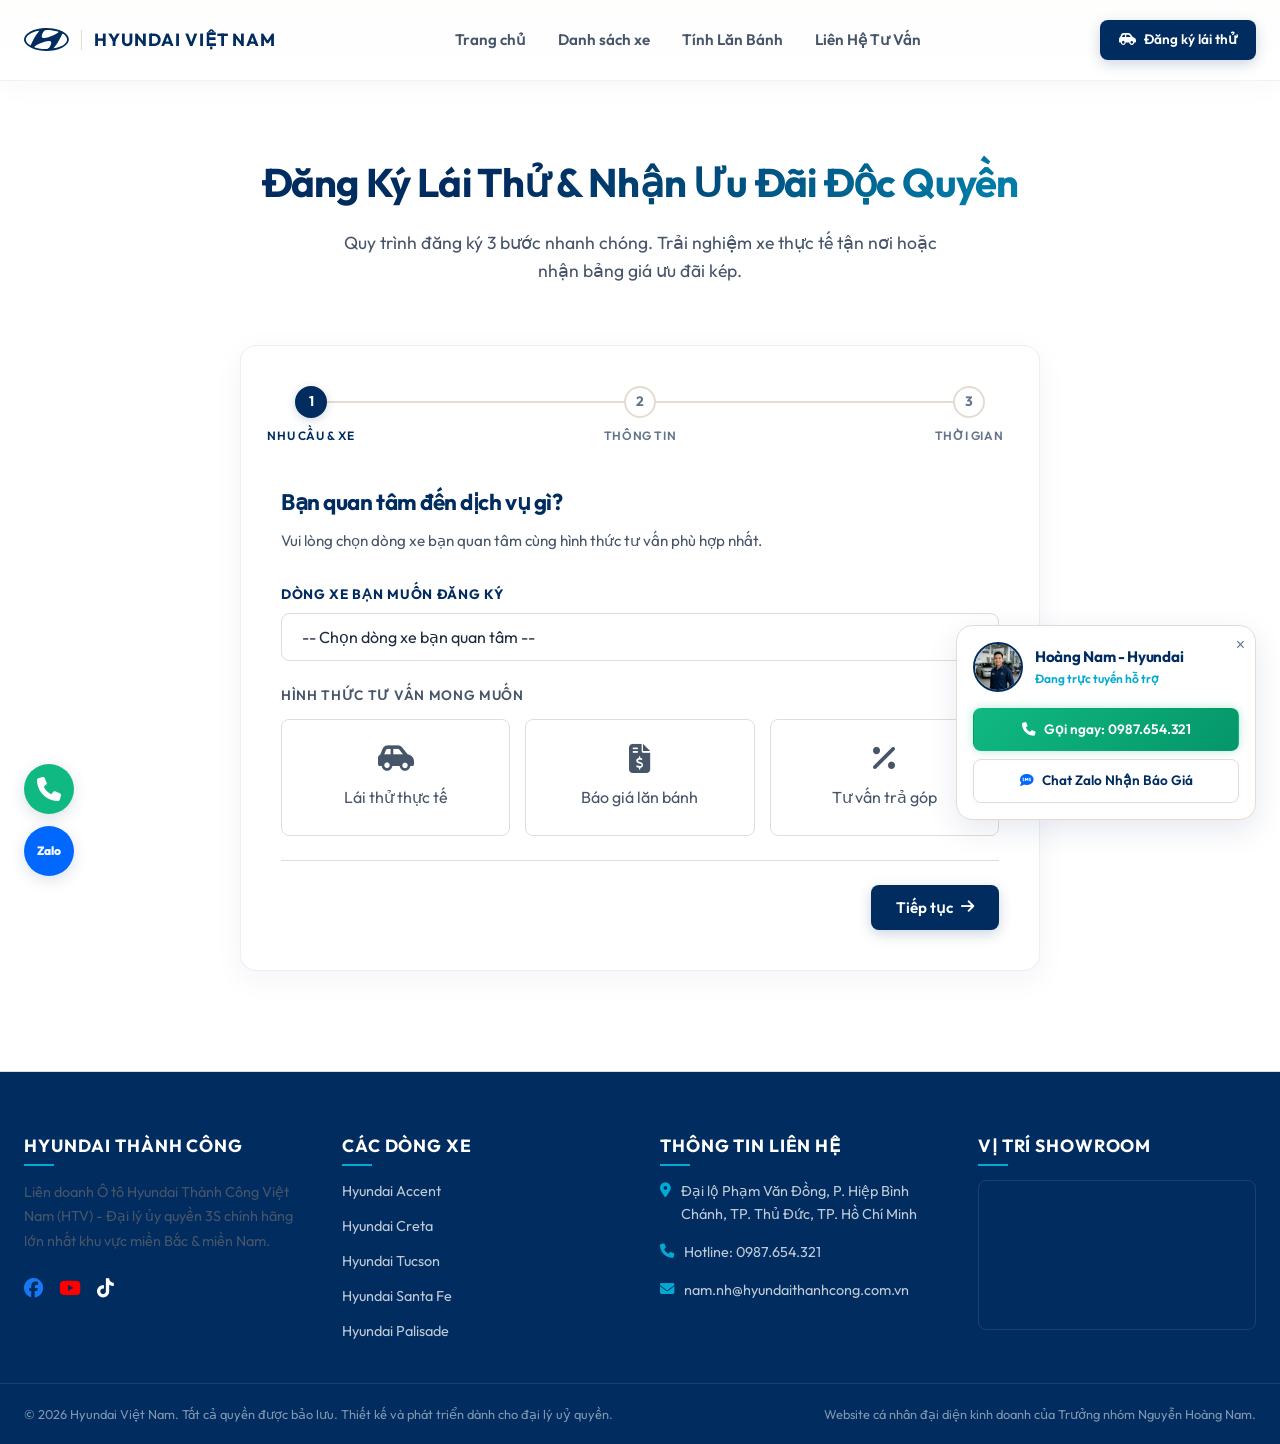
==== commit a0f524a0: "Convert calculation button to direct anchor tag for progressive enhancement redirect" ====
--- a/booking.html
+++ b/booking.html
@@ -20,7 +20,7 @@
 
   <!-- Icons & Fonts -->
   <link rel="stylesheet" href="https://cdnjs.cloudflare.com/ajax/libs/font-awesome/6.4.0/css/all.min.css">
-  <link rel="stylesheet" href="css/style.css">
+  <link rel="stylesheet" href="css/style.css?v=2.4">
 </head>
 <body>
 
@@ -312,6 +312,6 @@
   <!-- -----------------------------------------------------------
        JAVASCRIPT MODULE ENTRY
   ------------------------------------------------------------ -->
-  <script type="module" src="js/main.js"></script>
+  <script type="module" src="js/main.js?v=2.4"></script>
 </body>
 </html>
--- a/css/style.css
+++ b/css/style.css
@@ -667,6 +667,15 @@
   position: absolute;
   pointer-events: auto;
   transform: translate(-50%, -50%);
+  z-index: 5;
+  transition: z-index 0.3s step-end;
+}
+
+.hotspot:hover,
+.hotspot:focus-within,
+.hotspot.active {
+  z-index: 1000;
+  transition: z-index 0s;
 }
 
 .hotspot-dot {
@@ -678,6 +687,7 @@
   position: relative;
   box-shadow: 0 0 10px rgba(0, 44, 95, 0.4);
   transition: transform 0.2s ease;
+  z-index: 1;
 }
 
 .hotspot-dot:hover {
@@ -725,11 +735,13 @@
   pointer-events: none;
   box-shadow: 0 10px 25px rgba(0, 44, 95, 0.2);
   transition: all 0.3s cubic-bezier(0.16, 1, 0.3, 1);
-  z-index: 10;
+  z-index: 100;
   text-align: left;
 }
 
-.hotspot:hover .hotspot-tooltip {
+.hotspot:hover .hotspot-tooltip,
+.hotspot:focus-within .hotspot-tooltip,
+.hotspot.active .hotspot-tooltip {
   opacity: 1;
   transform: translateX(-50%) scale(1) translateY(0);
   pointer-events: auto;
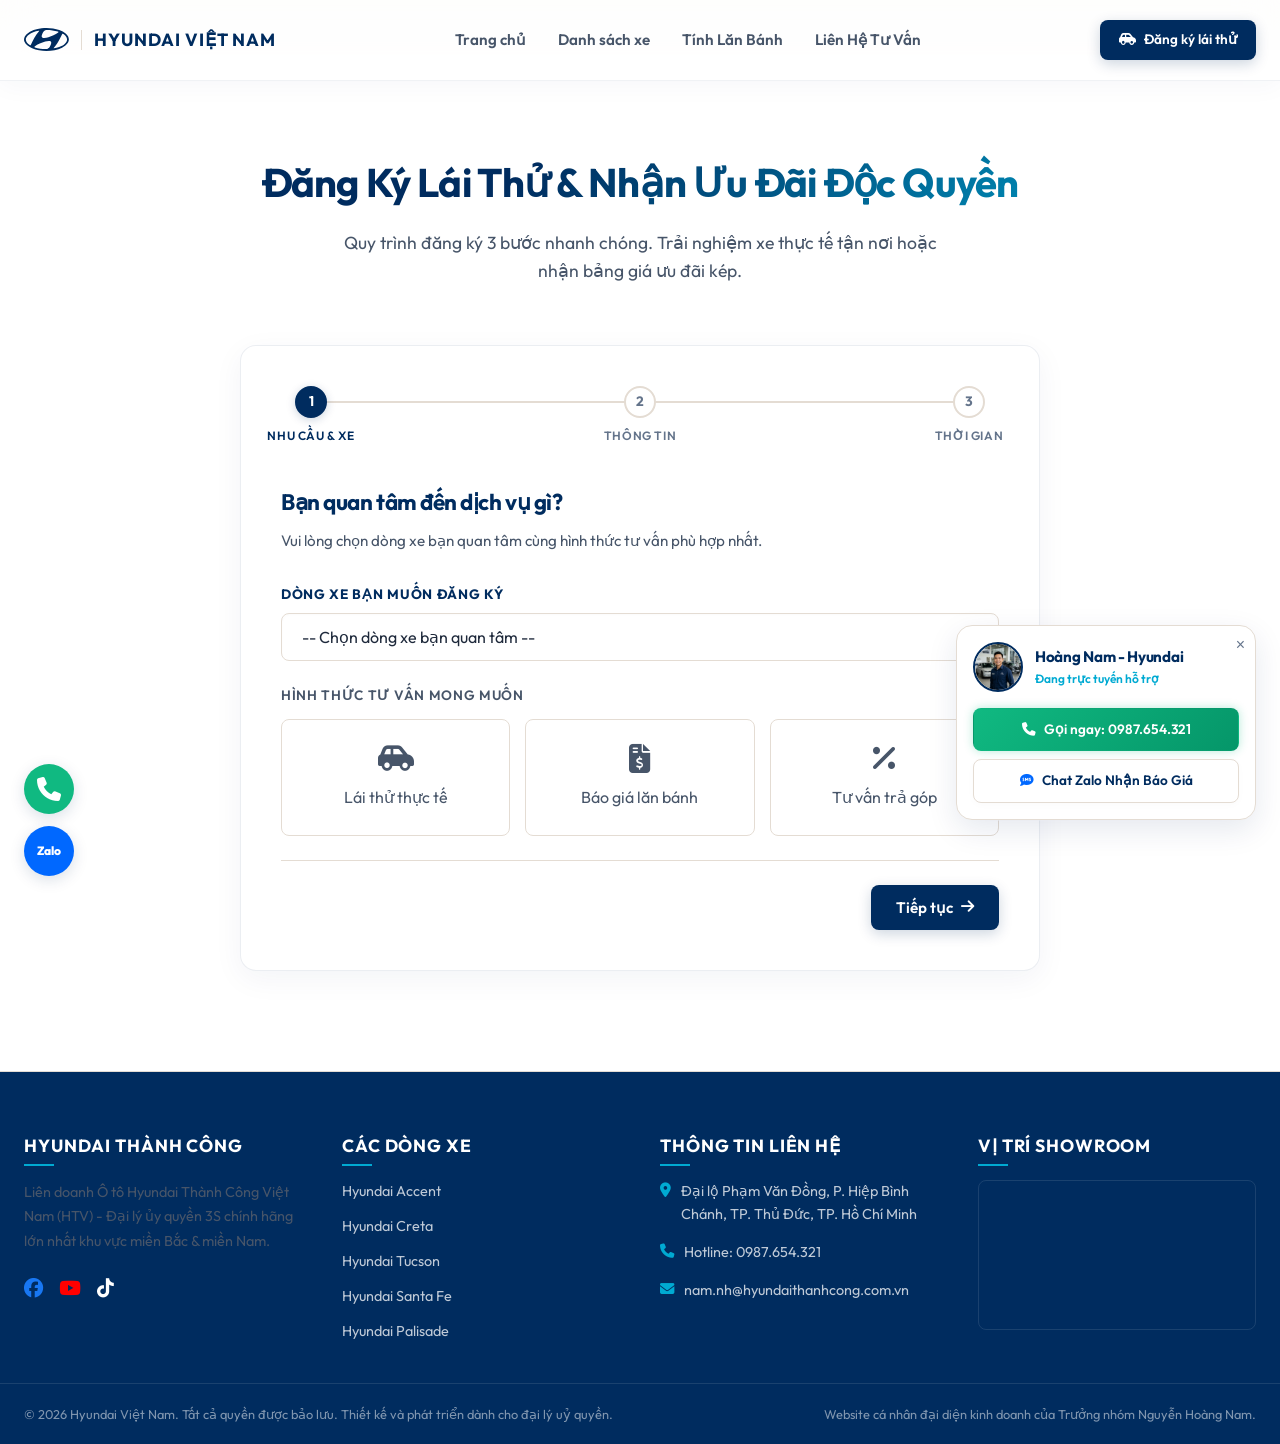
==== commit 2ac174c5: "Fix car color rendering filter to show realistic colors (red, blue, etc) and fix redirect behavior o" ====
--- a/booking.html
+++ b/booking.html
@@ -312,6 +312,6 @@
   <!-- -----------------------------------------------------------
        JAVASCRIPT MODULE ENTRY
   ------------------------------------------------------------ -->
-  <script type="module" src="js/main.js?v=2.4"></script>
+  <script type="module" src="js/main.js?v=2.5"></script>
 </body>
 </html>
